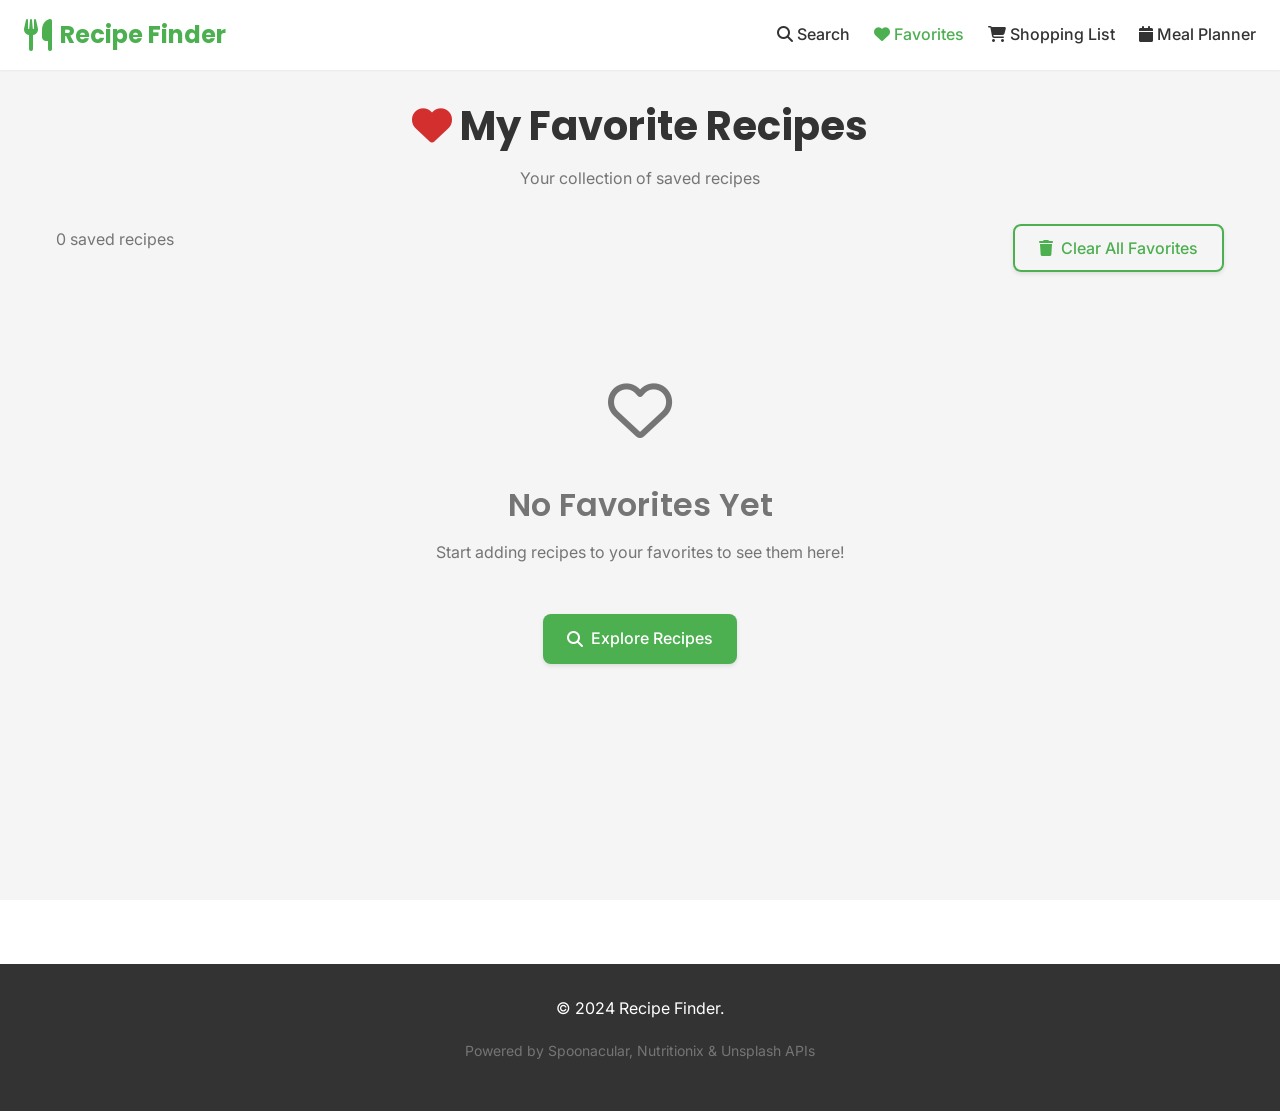
==== favorites.html @ 50a4e599 "week 5 planned tasks completed" ====
<!DOCTYPE html>
<html lang="en">
<head>
    <meta charset="UTF-8">
    <meta name="viewport" content="width=device-width, initial-scale=1.0">
    <meta name="description" content="View and manage your saved favorite recipes.">
    <title>My Favorites - Recipe Finder</title>
    
    <!-- Favicon -->
    <link rel="icon" type="image/x-icon" href="assets/images/favicon.ico">
    
    <!-- Font Awesome Icons -->
    <link rel="stylesheet" href="https://cdnjs.cloudflare.com/ajax/libs/font-awesome/6.4.0/css/all.min.css">
    
    <!-- CSS Files -->
    <link rel="stylesheet" href="css/variables.css">
    <link rel="stylesheet" href="css/base.css">
    <link rel="stylesheet" href="css/components.css">
    <link rel="stylesheet" href="css/main.css">
</head>
<body>
    
    <!-- ========== HEADER ========== -->
    <header class="header">
        <div class="header-container">
            <!-- Logo -->
            <a href="index.html" class="logo">
                <i class="fa-solid fa-utensils logo-icon"></i>
                Recipe Finder
            </a>
            
            <!-- Navigation Menu -->
            <nav class="nav-menu" id="navMenu">
                <a href="index.html" class="nav-link">
                    <i class="fa-solid fa-search"></i> Search
                </a>
                <a href="favorites.html" class="nav-link active">
                    <i class="fa-solid fa-heart"></i> Favorites
                </a>
                <a href="#" class="nav-link" id="shoppingListLink">
                    <i class="fa-solid fa-shopping-cart"></i> Shopping List
                </a>
                <a href="#" class="nav-link" id="mealPlannerLink">
                    <i class="fa-solid fa-calendar"></i> Meal Planner
                </a>
            </nav>
            
            <!-- Mobile Menu Toggle -->
            <button class="menu-toggle" id="menuToggle" aria-label="Toggle menu">
                <i class="fa-solid fa-bars"></i>
            </button>
        </div>
    </header>

    <!-- ========== MAIN CONTENT ========== -->
    <main class="main-wrapper">
        <div class="page-container">
            
            <!-- Page Header -->
            <section class="page-header mb-xl">
                <h1 class="text-center">
                    <i class="fa-solid fa-heart" style="color: var(--color-primary-red);"></i>
                    My Favorite Recipes
                </h1>
                <p class="text-center text-secondary">Your collection of saved recipes</p>
            </section>

            <!-- Favorites Actions -->
            <div class="flex-between mb-lg">
                <p class="text-secondary">
                    <span id="favoritesCount">0</span> saved recipes
                </p>
                <button class="btn btn-outline" id="clearAllFavoritesBtn">
                    <i class="fa-solid fa-trash"></i>
                    Clear All Favorites
                </button>
            </div>

            <!-- Loading State -->
            <div class="loading-state hidden" id="loadingState">
                <div class="flex-center" style="padding: 4rem 0;">
                    <div class="spinner spinner-lg"></div>
                </div>
                <p class="text-center text-secondary">Loading your favorites...</p>
            </div>

            <!-- Empty State (No Favorites) -->
            <div class="empty-state" id="emptyState">
                <div class="empty-state-icon">
                    <i class="fa-regular fa-heart"></i>
                </div>
                <h2 class="empty-state-title">No Favorites Yet</h2>
                <p class="empty-state-text">
                    Start adding recipes to your favorites to see them here!
                </p>
                <a href="index.html" class="btn btn-primary mt-lg">
                    <i class="fa-solid fa-search"></i>
                    Explore Recipes
                </a>
            </div>

            <!-- Favorites Grid -->
            <div class="recipe-grid hidden" id="favoritesGrid">
                <!-- Favorite recipe cards will be inserted here by JavaScript -->
            </div>

        </div>
    </main>

    <!-- ========== FOOTER ========== -->
    <footer class="footer">
        <div class="footer-content">
            <p>&copy; 2024 Recipe Finder.</p>
            <p class="mt-sm">
                <small>Powered by Spoonacular, Nutritionix & Unsplash APIs</small>
            </p>
        </div>
    </footer>

    <!-- ========== JAVASCRIPT MODULES ========== -->
    <script type="module" src="js/app.js"></script>

</body>
</html>
---- css/variables.css ----
/* ===================================
   Recipe Finder - CSS Variables
   Color Scheme & Typography System
   =================================== */

   :root {
    /* ============ PRIMARY COLORS ============ */
    --color-primary-green: #4CAF50;
    --color-primary-orange: #FF6F00;
    --color-primary-red: #D32F2F;
  
    /* ============ NEUTRAL COLORS ============ */
    --color-dark-charcoal: #333333;
    --color-medium-gray: #757575;
    --color-light-gray: #F5F5F5;
    --color-white: #FFFFFF;
    --color-border: #E0E0E0;
  
    /* ============ SEMANTIC COLORS ============ */
    --color-success: #66BB6A;
    --color-warning: #FFA726;
    --color-info: #42A5F5;
    --color-error: #EF5350;
  
    /* ============ TYPOGRAPHY ============ */
    
    /* Font Families */
    --font-heading: 'Poppins', sans-serif;
    --font-body: 'Inter', sans-serif;
    --font-recipe: 'Georgia', serif;
  
    /* Font Sizes */
    --font-size-h1: 2.5rem;      /* 40px */
    --font-size-h2: 2rem;        /* 32px */
    --font-size-h3: 1.5rem;      /* 24px */
    --font-size-h4: 1.25rem;     /* 20px */
    --font-size-body: 1rem;      /* 16px */
    --font-size-small: 0.875rem; /* 14px */
    --font-size-tiny: 0.75rem;   /* 12px */
    --font-size-recipe: 1.125rem; /* 18px */
  
    /* Font Weights */
    --font-weight-regular: 400;
    --font-weight-medium: 500;
    --font-weight-semibold: 600;
    --font-weight-bold: 700;
  
    /* Line Heights */
    --line-height-tight: 1.2;
    --line-height-normal: 1.6;
    --line-height-relaxed: 1.8;
  
    /* ============ SPACING ============ */
    --spacing-xs: 0.25rem;   /* 4px */
    --spacing-sm: 0.5rem;    /* 8px */
    --spacing-md: 1rem;      /* 16px */
    --spacing-lg: 1.5rem;    /* 24px */
    --spacing-xl: 2rem;      /* 32px */
    --spacing-2xl: 3rem;     /* 48px */
    --spacing-3xl: 4rem;     /* 64px */
  
    /* ============ BORDER RADIUS ============ */
    --radius-sm: 4px;
    --radius-md: 8px;
    --radius-lg: 12px;
    --radius-xl: 16px;
    --radius-full: 9999px;
  
    /* ============ SHADOWS ============ */
    --shadow-sm: 0 1px 2px rgba(0, 0, 0, 0.05);
    --shadow-base: 0 2px 4px rgba(0, 0, 0, 0.1);
    --shadow-md: 0 4px 6px rgba(0, 0, 0, 0.1);
    --shadow-lg: 0 8px 12px rgba(0, 0, 0, 0.15);
    --shadow-xl: 0 12px 24px rgba(0, 0, 0, 0.2);
  
    /* ============ TRANSITIONS ============ */
    --transition-fast: 0.15s ease;
    --transition-base: 0.3s ease;
    --transition-slow: 0.5s ease;
  
    /* ============ COMPONENT SPECIFIC ============ */
    
    /* Buttons */
    --btn-padding: 12px 24px;
    --btn-radius: var(--radius-md);
    --btn-shadow: var(--shadow-base);
    --btn-shadow-hover: var(--shadow-lg);
  
    /* Cards */
    --card-padding: 16px;
    --card-radius: var(--radius-lg);
    --card-shadow: var(--shadow-md);
    --card-shadow-hover: var(--shadow-lg);
    --card-border: 1px solid var(--color-border);
  
    /* Input Fields */
    --input-padding: 12px 16px;
    --input-radius: var(--radius-md);
    --input-border: 2px solid var(--color-border);
    --input-border-focus: 2px solid var(--color-primary-green);
  
    /* Icons */
    --icon-size-sm: 20px;
    --icon-size-base: 24px;
    --icon-size-lg: 32px;
    --icon-size-xl: 48px;
  
    /* ============ LAYOUT ============ */
    --container-max-width: 1200px;
    --sidebar-width: 280px;
    --header-height: 70px;
  
    /* Grid & Flex */
    --grid-gap: var(--spacing-lg);
    --grid-columns: repeat(auto-fill, minmax(280px, 1fr));
  
    /* ============ Z-INDEX ============ */
    --z-dropdown: 1000;
    --z-sticky: 1020;
    --z-fixed: 1030;
    --z-modal-backdrop: 1040;
    --z-modal: 1050;
    --z-popover: 1060;
    --z-tooltip: 1070;
  }
  
  /* ============ RESPONSIVE BREAKPOINTS ============ */
  /* These are used in media queries throughout the app */
  /* 
    Mobile: < 640px
    Tablet: 640px - 1024px
    Desktop: > 1024px
    
    Usage:
    @media (min-width: 640px) { ... }
    @media (min-width: 1024px) { ... }
  */
---- css/base.css ----
/* ===================================
   Recipe Finder - Base Styles
   Reset & Foundation Styles
   =================================== */

/* ============ GOOGLE FONTS IMPORT ============ */
@import url('https://fonts.googleapis.com/css2?family=Poppins:wght@400;500;600;700&family=Inter:wght@400;500;600&display=swap');

/* ============ CSS RESET ============ */
*, *::before, *::after {
  margin: 0;
  padding: 0;
  box-sizing: border-box;
}

html {
  font-size: 16px;
  scroll-behavior: smooth;
}

body {
  font-family: var(--font-body);
  font-size: var(--font-size-body);
  font-weight: var(--font-weight-regular);
  line-height: var(--line-height-normal);
  color: var(--color-dark-charcoal);
  background-color: var(--color-white);
  -webkit-font-smoothing: antialiased;
  -moz-osx-font-smoothing: grayscale;
}

/* ============ TYPOGRAPHY ============ */
h1, h2, h3, h4, h5, h6 {
  font-family: var(--font-heading);
  font-weight: var(--font-weight-semibold);
  line-height: var(--line-height-tight);
  color: var(--color-dark-charcoal);
  margin-bottom: var(--spacing-md);
}

h1 {
  font-size: var(--font-size-h1);
  font-weight: var(--font-weight-bold);
}

h2 {
  font-size: var(--font-size-h2);
}

h3 {
  font-size: var(--font-size-h3);
}

h4 {
  font-size: var(--font-size-h4);
  font-weight: var(--font-weight-medium);
}

p {
  margin-bottom: var(--spacing-md);
}

a {
  color: var(--color-primary-green);
  text-decoration: none;
  transition: color var(--transition-fast);
}

a:hover {
  color: var(--color-primary-orange);
}

small {
  font-size: var(--font-size-small);
  color: var(--color-medium-gray);
}

strong {
  font-weight: var(--font-weight-semibold);
}

/* ============ LISTS ============ */
ul, ol {
  list-style: none;
}

/* ============ IMAGES ============ */
img {
  max-width: 100%;
  height: auto;
  display: block;
}

/* ============ BUTTONS ============ */
button {
  font-family: var(--font-body);
  font-size: var(--font-size-body);
  cursor: pointer;
  border: none;
  background: none;
  transition: all var(--transition-base);
}

button:disabled {
  opacity: 0.5;
  cursor: not-allowed;
}

/* ============ FORMS ============ */
input, textarea, select {
  font-family: var(--font-body);
  font-size: var(--font-size-body);
  color: var(--color-dark-charcoal);
  border: var(--input-border);
  border-radius: var(--input-radius);
  padding: var(--input-padding);
  width: 100%;
  transition: border-color var(--transition-fast);
}

input:focus, textarea:focus, select:focus {
  outline: none;
  border: var(--input-border-focus);
}

input::placeholder, textarea::placeholder {
  color: var(--color-medium-gray);
}

/* ============ UTILITY CLASSES ============ */

/* Container */
.container {
  max-width: var(--container-max-width);
  margin: 0 auto;
  padding: 0 var(--spacing-md);
}

/* Text Alignment */
.text-center {
  text-align: center;
}

.text-left {
  text-align: left;
}

.text-right {
  text-align: right;
}

/* Display */
.hidden {
  display: none !important;
}

.visible {
  display: block !important;
}

.flex {
  display: flex;
}

.flex-column {
  flex-direction: column;
}

.flex-center {
  display: flex;
  justify-content: center;
  align-items: center;
}

.flex-between {
  display: flex;
  justify-content: space-between;
  align-items: center;
}

.grid {
  display: grid;
}

/* Spacing */
.mt-sm { margin-top: var(--spacing-sm); }
.mt-md { margin-top: var(--spacing-md); }
.mt-lg { margin-top: var(--spacing-lg); }
.mt-xl { margin-top: var(--spacing-xl); }

.mb-sm { margin-bottom: var(--spacing-sm); }
.mb-md { margin-bottom: var(--spacing-md); }
.mb-lg { margin-bottom: var(--spacing-lg); }
.mb-xl { margin-bottom: var(--spacing-xl); }

.p-sm { padding: var(--spacing-sm); }
.p-md { padding: var(--spacing-md); }
.p-lg { padding: var(--spacing-lg); }
.p-xl { padding: var(--spacing-xl); }

/* Text Colors */
.text-primary { color: var(--color-primary-green); }
.text-secondary { color: var(--color-medium-gray); }
.text-success { color: var(--color-success); }
.text-warning { color: var(--color-warning); }
.text-error { color: var(--color-error); }

/* Background Colors */
.bg-light { background-color: var(--color-light-gray); }
.bg-white { background-color: var(--color-white); }
.bg-primary { background-color: var(--color-primary-green); }

/* Responsive */
@media (max-width: 640px) {
  html {
    font-size: 14px;
  }

  .container {
    padding: 0 var(--spacing-sm);
  }
}

/* ============ ACCESSIBILITY ============ */
.sr-only {
  position: absolute;
  width: 1px;
  height: 1px;
  padding: 0;
  margin: -1px;
  overflow: hidden;
  clip: rect(0, 0, 0, 0);
  white-space: nowrap;
  border-width: 0;
}

/* Focus styles for keyboard navigation */
a:focus-visible,
button:focus-visible,
input:focus-visible,
textarea:focus-visible,
select:focus-visible {
  outline: 2px solid var(--color-primary-green);
  outline-offset: 2px;
}

/* ============ SCROLLBAR STYLING ============ */
::-webkit-scrollbar {
  width: 8px;
  height: 8px;
}

::-webkit-scrollbar-track {
  background: var(--color-light-gray);
}

::-webkit-scrollbar-thumb {
  background: var(--color-medium-gray);
  border-radius: var(--radius-full);
}

::-webkit-scrollbar-thumb:hover {
  background: var(--color-dark-charcoal);
}
---- css/components.css ----
/* ===================================
   Recipe Finder - Component Styles
   Reusable UI Components
   =================================== */

/* ============ BUTTONS ============ */

/* Primary Button */
.btn {
    padding: var(--btn-padding);
    border-radius: var(--btn-radius);
    font-weight: var(--font-weight-medium);
    box-shadow: var(--btn-shadow);
    transition: all var(--transition-base);
    display: inline-flex;
    align-items: center;
    gap: var(--spacing-sm);
    cursor: pointer;
  }
  
  .btn:hover {
    transform: translateY(-2px);
    box-shadow: var(--btn-shadow-hover);
  }
  
  .btn:active {
    transform: translateY(0);
  }
  
  .btn-primary {
    background-color: var(--color-primary-green);
    color: var(--color-white);
  }
  
  .btn-primary:hover {
    background-color: #45a049;
  }
  
  .btn-secondary {
    background-color: var(--color-primary-orange);
    color: var(--color-white);
  }
  
  .btn-secondary:hover {
    background-color: #e66300;
  }
  
  .btn-outline {
    background-color: transparent;
    color: var(--color-primary-green);
    border: 2px solid var(--color-primary-green);
  }
  
  .btn-outline:hover {
    background-color: var(--color-primary-green);
    color: var(--color-white);
  }
  
  .btn-icon {
    padding: var(--spacing-sm);
    border-radius: var(--radius-full);
    background-color: var(--color-light-gray);
    color: var(--color-medium-gray);
  }
  
  .btn-icon:hover {
    background-color: var(--color-primary-green);
    color: var(--color-white);
  }
  
  .btn-sm {
    padding: 8px 16px;
    font-size: var(--font-size-small);
  }
  
  .btn-lg {
    padding: 16px 32px;
    font-size: var(--font-size-h4);
  }
  
  /* ============ CARDS ============ */
  
  .card {
    background-color: var(--color-white);
    border-radius: var(--card-radius);
    padding: var(--card-padding);
    box-shadow: var(--card-shadow);
    border: var(--card-border);
    transition: all var(--transition-base);
  }
  
  .card:hover {
    box-shadow: var(--card-shadow-hover);
    transform: translateY(-4px);
  }
  
  .card-header {
    margin-bottom: var(--spacing-md);
    padding-bottom: var(--spacing-md);
    border-bottom: 1px solid var(--color-border);
  }
  
  .card-title {
    font-size: var(--font-size-h3);
    margin-bottom: var(--spacing-sm);
  }
  
  .card-body {
    margin-bottom: var(--spacing-md);
  }
  
  .card-footer {
    margin-top: var(--spacing-md);
    padding-top: var(--spacing-md);
    border-top: 1px solid var(--color-border);
    display: flex;
    justify-content: space-between;
    align-items: center;
  }
  
  .card-image {
    width: 100%;
    height: 200px;
    object-fit: cover;
    border-radius: var(--radius-md);
    margin-bottom: var(--spacing-md);
  }
  
  /* ============ BADGES ============ */
  
  .badge {
    display: inline-block;
    padding: 4px 12px;
    border-radius: var(--radius-full);
    font-size: var(--font-size-small);
    font-weight: var(--font-weight-medium);
    line-height: 1;
  }
  
  .badge-primary {
    background-color: var(--color-primary-green);
    color: var(--color-white);
  }
  
  .badge-secondary {
    background-color: var(--color-light-gray);
    color: var(--color-dark-charcoal);
  }
  
  .badge-success {
    background-color: var(--color-success);
    color: var(--color-white);
  }
  
  .badge-warning {
    background-color: var(--color-warning);
    color: var(--color-white);
  }
  
  .badge-info {
    background-color: var(--color-info);
    color: var(--color-white);
  }
  
  /* ============ INPUTS ============ */
  
  .input-group {
    margin-bottom: var(--spacing-md);
  }
  
  .input-label {
    display: block;
    margin-bottom: var(--spacing-sm);
    font-weight: var(--font-weight-medium);
    color: var(--color-dark-charcoal);
  }
  
  .input-field {
    width: 100%;
    padding: var(--input-padding);
    border: var(--input-border);
    border-radius: var(--input-radius);
    transition: border-color var(--transition-fast);
  }
  
  .input-field:focus {
    border: var(--input-border-focus);
  }
  
  .input-error {
    border-color: var(--color-error);
  }
  
  .input-error-message {
    color: var(--color-error);
    font-size: var(--font-size-small);
    margin-top: var(--spacing-xs);
  }
  
  /* Search Input with Icon */
  .search-wrapper {
    position: relative;
  }
  
  .search-input {
    padding-left: 40px;
  }
  
  .search-icon {
    position: absolute;
    left: 12px;
    top: 50%;
    transform: translateY(-50%);
    color: var(--color-medium-gray);
    font-size: var(--icon-size-base);
  }
  
  /* ============ CHECKBOX & RADIO ============ */
  
  .checkbox-wrapper,
  .radio-wrapper {
    display: flex;
    align-items: center;
    gap: var(--spacing-sm);
    margin-bottom: var(--spacing-sm);
  }
  
  .checkbox,
  .radio {
    width: 20px;
    height: 20px;
    cursor: pointer;
  }
  
  /* ============ LOADING SPINNER ============ */
  
  .spinner {
    width: 40px;
    height: 40px;
    border: 4px solid var(--color-light-gray);
    border-top-color: var(--color-primary-green);
    border-radius: var(--radius-full);
    animation: spin 0.8s linear infinite;
  }
  
  @keyframes spin {
    to { transform: rotate(360deg); }
  }
  
  .spinner-sm {
    width: 20px;
    height: 20px;
    border-width: 2px;
  }
  
  .spinner-lg {
    width: 60px;
    height: 60px;
    border-width: 6px;
  }
  
  /* ============ ALERT / NOTIFICATION ============ */
  
  .alert {
    padding: var(--spacing-md);
    border-radius: var(--radius-md);
    margin-bottom: var(--spacing-md);
    display: flex;
    align-items: flex-start;
    gap: var(--spacing-sm);
  }
  
  .alert-success {
    background-color: #e8f5e9;
    color: #2e7d32;
    border-left: 4px solid var(--color-success);
  }
  
  .alert-warning {
    background-color: #fff3e0;
    color: #f57c00;
    border-left: 4px solid var(--color-warning);
  }
  
  .alert-info {
    background-color: #e3f2fd;
    color: #1565c0;
    border-left: 4px solid var(--color-info);
  }
  
  .alert-error {
    background-color: #ffebee;
    color: #c62828;
    border-left: 4px solid var(--color-error);
  }
  
  /* ============ PROGRESS BAR ============ */
  
  .progress-bar {
    width: 100%;
    height: 8px;
    background-color: var(--color-light-gray);
    border-radius: var(--radius-full);
    overflow: hidden;
  }
  
  .progress-fill {
    height: 100%;
    background-color: var(--color-primary-green);
    border-radius: var(--radius-full);
    transition: width var(--transition-base);
  }
  
  /* ============ MODAL ============ */
  
  .modal-overlay {
    position: fixed;
    top: 0;
    left: 0;
    width: 100%;
    height: 100%;
    background-color: rgba(0, 0, 0, 0.5);
    display: flex;
    justify-content: center;
    align-items: center;
    z-index: var(--z-modal-backdrop);
  }
  
  .modal {
    background-color: var(--color-white);
    border-radius: var(--radius-lg);
    padding: var(--spacing-xl);
    max-width: 600px;
    width: 90%;
    max-height: 90vh;
    overflow-y: auto;
    box-shadow: var(--shadow-xl);
    z-index: var(--z-modal);
  }
  
  .modal-header {
    margin-bottom: var(--spacing-lg);
  }
  
  .modal-title {
    font-size: var(--font-size-h2);
    margin-bottom: 0;
  }
  
  .modal-close {
    position: absolute;
    top: var(--spacing-md);
    right: var(--spacing-md);
    font-size: var(--font-size-h3);
    color: var(--color-medium-gray);
    cursor: pointer;
  }
  
  .modal-close:hover {
    color: var(--color-dark-charcoal);
  }
  
  /* ============ TAGS ============ */
  
  .tag {
    display: inline-flex;
    align-items: center;
    gap: var(--spacing-xs);
    padding: 6px 12px;
    background-color: var(--color-light-gray);
    border-radius: var(--radius-md);
    font-size: var(--font-size-small);
    margin-right: var(--spacing-sm);
    margin-bottom: var(--spacing-sm);
  }
  
  .tag-removable {
    cursor: pointer;
    transition: background-color var(--transition-fast);
  }
  
  .tag-removable:hover {
    background-color: var(--color-border);
  }
  
  .tag-close {
    font-size: var(--font-size-tiny);
    font-weight: var(--font-weight-bold);
    color: var(--color-medium-gray);
  }
  
  /* ============ DIVIDER ============ */
  
  .divider {
    height: 1px;
    background-color: var(--color-border);
    margin: var(--spacing-lg) 0;
  }
  
  /* ============ ICON ============ */
  
  .icon {
    width: var(--icon-size-base);
    height: var(--icon-size-base);
    color: var(--color-medium-gray);
  }
  
  .icon-sm {
    width: var(--icon-size-sm);
    height: var(--icon-size-sm);
  }
  
  .icon-lg {
    width: var(--icon-size-lg);
    height: var(--icon-size-lg);
  }
  
  .icon-primary {
    color: var(--color-primary-green);
  }
  
  .icon-secondary {
    color: var(--color-primary-orange);
  }
---- css/main.css ----
/* ===================================
   Recipe Finder - Main Layout Styles
   Page Layouts & Specific Sections
   =================================== */

/* ============ HEADER / NAVIGATION ============ */

.header {
    background-color: var(--color-white);
    box-shadow: var(--shadow-sm);
    position: sticky;
    top: 0;
    z-index: var(--z-sticky);
    height: var(--header-height);
  }
  
  .header-container {
    display: flex;
    justify-content: space-between;
    align-items: center;
    height: 100%;
    padding: 0 var(--spacing-lg);
  }
  
  .logo {
    font-family: var(--font-heading);
    font-size: var(--font-size-h3);
    font-weight: var(--font-weight-bold);
    color: var(--color-primary-green);
    display: flex;
    align-items: center;
    gap: var(--spacing-sm);
  }
  
  .logo-icon {
    font-size: var(--icon-size-lg);
  }
  
  .nav-menu {
    display: flex;
    gap: var(--spacing-lg);
    align-items: center;
  }
  
  .nav-link {
    font-weight: var(--font-weight-medium);
    color: var(--color-dark-charcoal);
    transition: color var(--transition-fast);
  }
  
  .nav-link:hover,
  .nav-link.active {
    color: var(--color-primary-green);
  }
  
  /* Mobile Menu Toggle */
  .menu-toggle {
    display: none;
    font-size: var(--icon-size-lg);
    color: var(--color-dark-charcoal);
  }
  
  @media (max-width: 640px) {
    .nav-menu {
      display: none;
      position: absolute;
      top: var(--header-height);
      left: 0;
      right: 0;
      background-color: var(--color-white);
      flex-direction: column;
      padding: var(--spacing-lg);
      box-shadow: var(--shadow-md);
    }
  
    .nav-menu.active {
      display: flex;
    }
  
    .menu-toggle {
      display: block;
    }
  }
  
  /* ============ MAIN LAYOUT ============ */
  
  .main-wrapper {
    min-height: calc(100vh - var(--header-height));
    background-color: var(--color-light-gray);
  }
  
  .page-container {
    max-width: var(--container-max-width);
    margin: 0 auto;
    padding: var(--spacing-xl) var(--spacing-md);
  }
  
  /* Two Column Layout (Filter Sidebar + Content) */
  .layout-two-column {
    display: grid;
    grid-template-columns: var(--sidebar-width) 1fr;
    gap: var(--spacing-xl);
    align-items: start;
  }
  
  @media (max-width: 1024px) {
    .layout-two-column {
      grid-template-columns: 1fr;
    }
  }
  
  /* ============ FILTER SIDEBAR ============ */
  
  .filter-sidebar {
    background-color: var(--color-white);
    padding: var(--spacing-lg);
    border-radius: var(--radius-lg);
    box-shadow: var(--shadow-md);
    position: sticky;
    top: calc(var(--header-height) + var(--spacing-md));
  }
  
  .filter-section {
    margin-bottom: var(--spacing-xl);
  }
  
  .filter-section:last-child {
    margin-bottom: 0;
  }
  
  .filter-title {
    font-size: var(--font-size-h4);
    margin-bottom: var(--spacing-md);
    color: var(--color-dark-charcoal);
  }
  
  .filter-group {
    display: flex;
    flex-direction: column;
    gap: var(--spacing-sm);
  }
  
  /* ============ RECIPE GRID ============ */
  
  .recipe-grid {
    display: grid;
    grid-template-columns: var(--grid-columns);
    gap: var(--grid-gap);
  }
  
  @media (max-width: 640px) {
    .recipe-grid {
      grid-template-columns: 1fr;
    }
  }
  
  /* ============ RECIPE CARD ============ */
  
  .recipe-card {
    background-color: var(--color-white);
    border-radius: var(--card-radius);
    overflow: hidden;
    box-shadow: var(--card-shadow);
    transition: all var(--transition-base);
    cursor: pointer;
  }
  
  .recipe-card:hover {
    box-shadow: var(--card-shadow-hover);
    transform: translateY(-4px);
  }
  
  .recipe-card-image {
    width: 100%;
    height: 200px;
    object-fit: cover;
  }
  
  .recipe-card-content {
    padding: var(--spacing-md);
  }
  
  .recipe-card-title {
    font-size: var(--font-size-h4);
    margin-bottom: var(--spacing-sm);
    color: var(--color-dark-charcoal);
    display: -webkit-box;
    -webkit-line-clamp: 2;
    -webkit-box-orient: vertical;
    overflow: hidden;
  }
  
  .recipe-card-meta {
    display: flex;
    gap: var(--spacing-md);
    margin-bottom: var(--spacing-md);
    color: var(--color-medium-gray);
    font-size: var(--font-size-small);
  }
  
  .recipe-card-meta-item {
    display: flex;
    align-items: center;
    gap: var(--spacing-xs);
  }
  
  .recipe-card-actions {
    display: flex;
    justify-content: space-between;
    align-items: center;
    gap: var(--spacing-sm);
    padding-top: var(--spacing-md);
    border-top: 1px solid var(--color-border);
  }
  
  /* ============ RECIPE DETAIL PAGE ============ */
  
  .recipe-detail-container {
    background-color: var(--color-white);
    border-radius: var(--radius-lg);
    padding: var(--spacing-xl);
    box-shadow: var(--shadow-md);
  }
  
  .recipe-detail-header {
    margin-bottom: var(--spacing-xl);
  }
  
  .recipe-detail-title {
    font-size: var(--font-size-h1);
    margin-bottom: var(--spacing-md);
  }
  
  .recipe-detail-image {
    width: 100%;
    max-height: 500px;
    object-fit: cover;
    border-radius: var(--radius-lg);
    margin-bottom: var(--spacing-lg);
  }
  
  .recipe-meta-grid {
    display: grid;
    grid-template-columns: repeat(auto-fit, minmax(150px, 1fr));
    gap: var(--spacing-md);
    margin-bottom: var(--spacing-xl);
  }
  
  .recipe-meta-card {
    background-color: var(--color-light-gray);
    padding: var(--spacing-md);
    border-radius: var(--radius-md);
    text-align: center;
  }
  
  .recipe-meta-label {
    font-size: var(--font-size-small);
    color: var(--color-medium-gray);
    margin-bottom: var(--spacing-xs);
  }
  
  .recipe-meta-value {
    font-size: var(--font-size-h4);
    font-weight: var(--font-weight-semibold);
    color: var(--color-primary-green);
  }
  
  /* Recipe Content Layout */
  .recipe-content-layout {
    display: grid;
    grid-template-columns: 2fr 1fr;
    gap: var(--spacing-xl);
  }
  
  @media (max-width: 1024px) {
    .recipe-content-layout {
      grid-template-columns: 1fr;
    }
  }
  
  /* Ingredients Section */
  .ingredients-section {
    background-color: var(--color-light-gray);
    padding: var(--spacing-lg);
    border-radius: var(--radius-md);
  }
  
  .ingredients-list {
    list-style: none;
  }
  
  .ingredient-item {
    padding: var(--spacing-sm) 0;
    border-bottom: 1px solid var(--color-border);
    display: flex;
    justify-content: space-between;
  }
  
  .ingredient-item:last-child {
    border-bottom: none;
  }
  
  /* Instructions Section */
  .instructions-section {
    margin-bottom: var(--spacing-xl);
  }
  
  .instruction-step {
    margin-bottom: var(--spacing-lg);
    padding-left: var(--spacing-xl);
    position: relative;
  }
  
  .instruction-step::before {
    content: attr(data-step);
    position: absolute;
    left: 0;
    top: 0;
    width: 32px;
    height: 32px;
    background-color: var(--color-primary-green);
    color: var(--color-white);
    border-radius: var(--radius-full);
    display: flex;
    align-items: center;
    justify-content: center;
    font-weight: var(--font-weight-bold);
  }
  
  .instruction-text {
    font-family: var(--font-recipe);
    font-size: var(--font-size-recipe);
    line-height: var(--line-height-relaxed);
    color: var(--color-dark-charcoal);
  }
  
  /* ============ NUTRITION PANEL ============ */
  
  .nutrition-panel {
    background-color: var(--color-white);
    padding: var(--spacing-lg);
    border-radius: var(--radius-lg);
    border: 2px solid var(--color-border);
    position: sticky;
    top: calc(var(--header-height) + var(--spacing-md));
  }
  
  .nutrition-title {
    font-size: var(--font-size-h3);
    margin-bottom: var(--spacing-md);
    text-align: center;
  }
  
  .nutrition-item {
    margin-bottom: var(--spacing-md);
  }
  
  .nutrition-label {
    display: flex;
    justify-content: space-between;
    margin-bottom: var(--spacing-xs);
    font-size: var(--font-size-small);
  }
  
  .nutrition-bar {
    width: 100%;
    height: 8px;
    background-color: var(--color-light-gray);
    border-radius: var(--radius-full);
    overflow: hidden;
  }
  
  .nutrition-fill {
    height: 100%;
    background-color: var(--color-primary-green);
    border-radius: var(--radius-full);
    transition: width var(--transition-base);
  }
  
  /* ============ SHOPPING LIST ============ */
  
  .shopping-list-container {
    background-color: var(--color-white);
    padding: var(--spacing-lg);
    border-radius: var(--radius-lg);
    box-shadow: var(--shadow-md);
  }
  
  .shopping-list-item {
    display: flex;
    align-items: center;
    gap: var(--spacing-md);
    padding: var(--spacing-md);
    border-bottom: 1px solid var(--color-border);
  }
  
  .shopping-list-item:last-child {
    border-bottom: none;
  }
  
  .shopping-list-item.checked {
    text-decoration: line-through;
    opacity: 0.5;
  }
  
  /* ============ MEAL PLANNER ============ */
  
  .meal-planner-grid {
    display: grid;
    grid-template-columns: repeat(7, 1fr);
    gap: var(--spacing-md);
  }
  
  @media (max-width: 1024px) {
    .meal-planner-grid {
      grid-template-columns: repeat(3, 1fr);
    }
  }
  
  @media (max-width: 640px) {
    .meal-planner-grid {
      grid-template-columns: 1fr;
    }
  }
  
  .meal-planner-day {
    background-color: var(--color-white);
    padding: var(--spacing-md);
    border-radius: var(--radius-md);
    border: 2px solid var(--color-border);
  }
  
  .meal-planner-day-header {
    font-weight: var(--font-weight-semibold);
    margin-bottom: var(--spacing-sm);
    text-align: center;
    color: var(--color-primary-green);
  }
  
  .meal-slot {
    background-color: var(--color-light-gray);
    padding: var(--spacing-sm);
    border-radius: var(--radius-sm);
    margin-bottom: var(--spacing-sm);
    min-height: 60px;
    cursor: pointer;
    transition: background-color var(--transition-fast);
  }
  
  .meal-slot:hover {
    background-color: var(--color-border);
  }
  
  .meal-slot.filled {
    background-color: #e8f5e9;
  }
  
  /* ============ FOOTER ============ */
  
  .footer {
    background-color: var(--color-dark-charcoal);
    color: var(--color-white);
    padding: var(--spacing-xl) 0;
    margin-top: var(--spacing-3xl);
  }
  
  .footer-content {
    max-width: var(--container-max-width);
    margin: 0 auto;
    padding: 0 var(--spacing-md);
    text-align: center;
  }
  
  /* ============ EMPTY STATE ============ */
  
  .empty-state {
    text-align: center;
    padding: var(--spacing-3xl) var(--spacing-md);
  }
  
  .empty-state-icon {
    font-size: 64px;
    color: var(--color-medium-gray);
    margin-bottom: var(--spacing-lg);
  }
  
  .empty-state-title {
    font-size: var(--font-size-h2);
    color: var(--color-medium-gray);
    margin-bottom: var(--spacing-md);
  }
  
  .empty-state-text {
    color: var(--color-medium-gray);
    margin-bottom: var(--spacing-lg);
  }
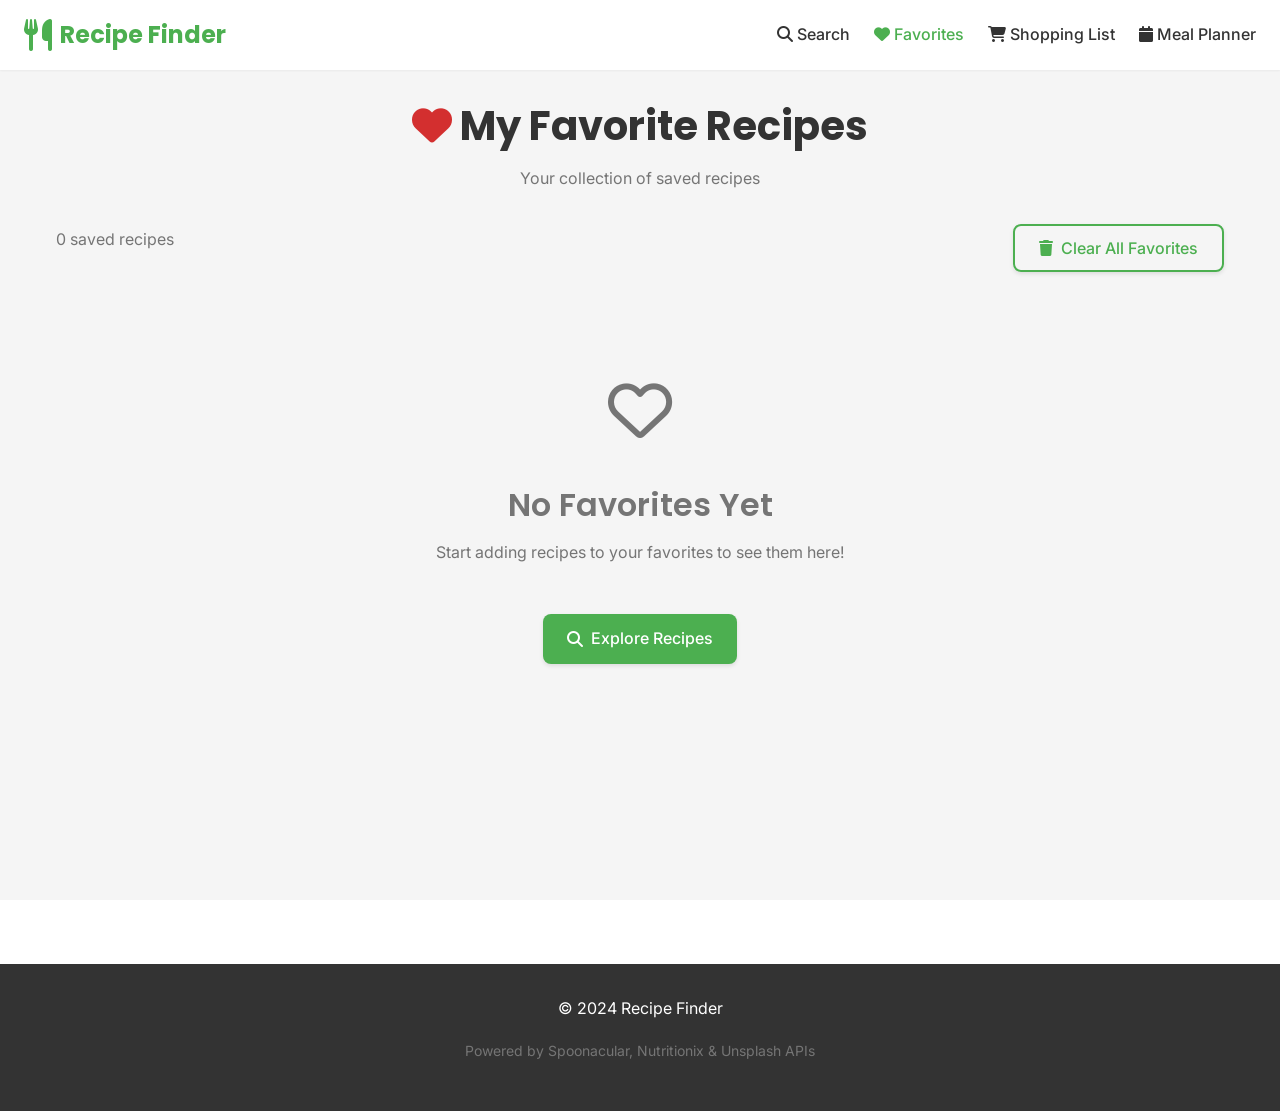
==== commit 63379807: "Completed week 6 tasks" ====
--- a/favorites.html
+++ b/favorites.html
@@ -37,7 +37,7 @@
                 <a href="favorites.html" class="nav-link active">
                     <i class="fa-solid fa-heart"></i> Favorites
                 </a>
-                <a href="#" class="nav-link" id="shoppingListLink">
+                <a href="shopping-list.html" class="nav-link">
                     <i class="fa-solid fa-shopping-cart"></i> Shopping List
                 </a>
                 <a href="#" class="nav-link" id="mealPlannerLink">
@@ -110,7 +110,7 @@
     <!-- ========== FOOTER ========== -->
     <footer class="footer">
         <div class="footer-content">
-            <p>&copy; 2024 Recipe Finder.</p>
+            <p>&copy; 2024 Recipe Finder</p>
             <p class="mt-sm">
                 <small>Powered by Spoonacular, Nutritionix & Unsplash APIs</small>
             </p>
--- a/css/base.css
+++ b/css/base.css
@@ -261,4 +261,38 @@
 
 ::-webkit-scrollbar-thumb:hover {
   background: var(--color-dark-charcoal);
+}
+
+/* ============ ANIMATIONS ============ */
+@keyframes fadeOut {
+  from {
+    opacity: 1;
+    transform: translateX(0);
+  }
+  to {
+    opacity: 0;
+    transform: translateX(-20px);
+  }
+}
+
+@keyframes slideIn {
+  from {
+    opacity: 0;
+    transform: translateY(-20px);
+  }
+  to {
+    opacity: 1;
+    transform: translateY(0);
+  }
+}
+
+@keyframes slideOut {
+  from {
+    opacity: 1;
+    transform: translateY(0);
+  }
+  to {
+    opacity: 0;
+    transform: translateY(-20px);
+  }
 }
